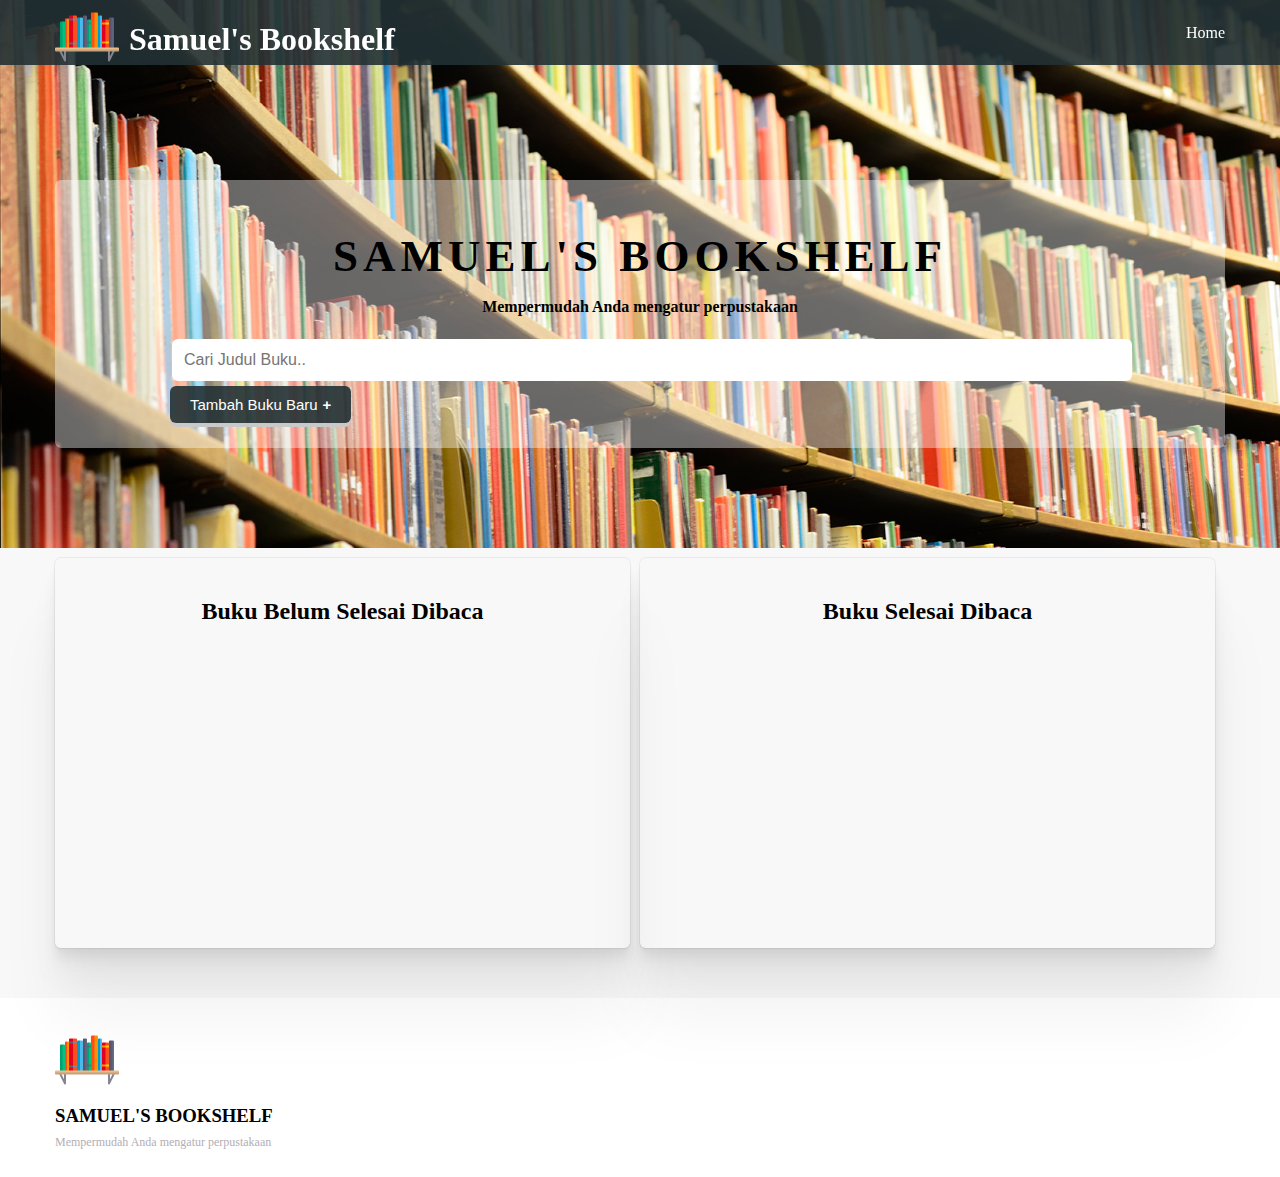
==== index.html @ e592c239 "first edition" ====
<!DOCTYPE html>
<html lang="en">
	<head>
		<meta charset="UTF-8" />
		<meta http-equiv="X-UA-Compatible" content="IE=edge" />
		<meta name="viewport" content="width=device-width, initial-scale=1.0" />
		<link rel="stylesheet" href="style.css" />
		<title>Samuel's Bookshelf</title>
	</head>
	<body>
		<header>
			<div class="container">
				<div class="header-logo">
					<img src="assets/icon/bookshelf.png" alt="" class="logo" />
				</div>
				<div class="header-title">
					<h1 class="title">Samuel's Bookshelf</h1>
				</div>
				<div class="header-right"><a href="/index.html">Home</a></div>
			</div>
		</header>
		<div class="top-wrapper">
			<div class="container top">
				<h1>SAMUEL'S BOOKSHELF</h1>
				<p>Mempermudah Anda mengatur perpustakaan</p>
				<div class="search-wrapper">
					<form class="Findform" action="#" id="Findform">
						<input
							type="text"
							id="Ftitle"
							name="Ftitle"
							placeholder="Cari Judul Buku.."
						/>
					</form>
				</div>
				<div class="add-wrapper">
					<button class="collapsible add-btn">
						Tambah Buku Baru
					</button>
					<div class="content">
						<div class="add-book">
							<form class="form" action="#" id="form">
								<label for="title">Judul Buku</label>
								<input
									type="text"
									id="title"
									name="title"
									placeholder="Judul buku.."
									required
								/>

								<label for="author">Penulis</label>
								<input
									type="text"
									id="author"
									name="author"
									placeholder="Nama penulis.."
									required
								/>

								<label for="year">Tahun</label>
								<input
									type="number"
									id="year"
									name="year"
									placeholder="Tahun penulisan.."
									required
								/>

								<label for="sRead">Mulai Dibaca</label>
								<input
									type="date"
									id="sRead"
									name="sRead"
									required
								/>
								<input
									type="checkbox"
									name="FinishedRead"
									id="isRead"
								/>
								<label for="Fread">Selesai Dibaca</label>
								<div class="submit-btn">
									<button
										type="submit"
										value="Submit"
										name="Submit"
										class="btn add-btn"
									>
										Tambahkan
									</button>
								</div>
							</form>
						</div>
					</div>
				</div>
			</div>
		</div>
		<div class="book-list-wrapper">
			<div class="container">
				<div class="book-list">
					<div class="unfinished-wrapper list">
						<div class="container-book">
							<h2>Buku Belum Selesai Dibaca</h2>
							<div class="list-item" id="books"></div>
						</div>
					</div>
					<div class="finished-wrapper list">
						<div class="container-book">
							<h2>Buku Selesai Dibaca</h2>
							<div class="list-item" id="completed-books"></div>
						</div>
					</div>
				</div>
			</div>
		</div>
		<footer>
			<div class="container">
				<a href="/index.html">
					<img src="assets/icon/bookshelf.png" />
					<h3>SAMUEL'S BOOKSHELF</h3></a
				>
				<p>Mempermudah Anda mengatur perpustakaan</p>
			</div>
		</footer>
		<script src="/js/script.js" type="text/javascript"></script>
	</body>
</html>
---- style.css ----
body {
    margin: 0;
    font-family: "Lucida Grande";
}
a {
    text-decoration: none;
    color: white;
}

.container {
    width: 1170px;
    padding: 0 15px;
    margin: 0 auto;
}

header {
    height: 65px;
    width: 100%;
    background-color: rgba(34, 49, 52, 0.9); 
    position: fixed;
    top: 0;
    z-index: 10;
}

.logo {
    width: 64px;
    margin-top: 5px;
}

.header-logo {
    float: left;
}
.header-title {
    float: left;
    margin-left: 10px;
    color: white;
}

.header-right {
    float: right;
    margin-right: -25px;
}

.header-right a {
    line-height: 65px;
    padding: 0 25px;
    color: white;
    display: block;
    float: left;
    transition: all 0.5s;
}

.header-right a:hover {
    background-color: rgba(255, 255, 255, 0.3);
}

.top-wrapper {
    padding: 180px 0 100px 0;
    background-image: url(assets/icon/bookShelf_pict.jpg);
    background-size: cover;
    color: black;
    text-align: center;
}
.top {
    background: rgb(255, 255, 255, 0.4);
    padding: 20px 0;
    border-radius: 6px;
}

.top-wrapper h1 {
    font-size: 45px;
    font-weight: bold;
    letter-spacing: 5px;
    margin-bottom: 10px;
}

.top-wrapper p {
    margin-bottom: 3px;
    font-size: 16px;
    font-weight: 700;
}
.search-wrapper {
    padding: 20px 0 5px 0;
    width: 80%;
    margin: auto;
}

.form-search {
    width: 80%;
    margin: auto auto;
}

#Ftitle {
    width: 100%;
    font-size: 16px;
    padding: 12px;
    border-radius: 6px;
    border: none;
}

.btn {
    padding: 12px 24px;
    color: black;
    display: inline-block;
    opacity: 0.8;
    border-radius: 30px;
}

.btn:hover {
    opacity: 1;
}

.submit-btn {
    margin-top: 10px;
}

.add-wrapper {
    margin-left: 115px;
    text-align: left;
}
.add-book {
    border-radius: 5px;
    background-color: #f2f2f2;
    padding: 20px;
    text-align: left;
}
.add-wrapper input[type=text],[type=date],[type=number],
select {
    width: 100%;
    padding: 12px 20px;
    margin: 8px 0;
    display: inline-block;
    border: 1px solid #ccc;
    border-radius: 4px;
    box-sizing: border-box;
}

.add-btn {
    /* width: 100%; */
    display: inline-block;
    padding: 10px 20px;
    font-size: 16px;
    cursor: pointer;
    text-align: center;
    text-decoration: none;
    outline: none;
    color: #fff;
    background-color: rgba(34, 49, 52, 0.9);
    border: none;
    border-radius: 6px;
    box-shadow: 0 4px rgb(201, 201, 201);
}
.add-btn:hover {
background-color: rgba(34, 49, 52);
}

.add-btn:active {
    background-color: rgba(34, 49, 52);
    box-shadow: 0 2px #666;
    transform: translateY(2px);
}

.check-button {
    background: url('assets/icon/check.png');
    background-size: contain;
    width: 40px;
    height: 40px;
    cursor: pointer;
    border: none;
    float: right;
}

.check-button:hover {
    background: url('assets/icon/checked.png');
    background-size: contain;
}

.check-button:focus,
.trash-button {
    outline: none;
}

.collapsible {
    text-align: left;
    outline: none;
    font-size: 15px;
}

.active,
.collapsible:hover {
    background-color: rgba(34, 49, 52);
}

.collapsible:after {
    content: '\002B';
    color: white;
    font-weight: bold;
    float: right;
    margin-left: 5px;
}

.active:after {
    content: "\2212";
}

.content {
    margin-top: 5px;
    padding: 0 18px;
    max-height: 0;
    max-width: 930px;
    overflow: hidden;
    transition: max-height 0.2s ease-out;
    background-color: #f1f1f1;
    border-radius: 6px;
}

.book-list-wrapper {
    background-color: #f8f8f8;
}
.book-list {
    display: flex;
    flex-direction: row;
    min-height: 400px;
    /* margin-bottom: 100px; */
    padding-bottom: 50px;
}

.list, .updates {
    flex: 1;
    box-shadow: 0 0 0 1px rgba(53, 72, 91, .07), 0 2px 2px rgba(0, 0, 0, .01), 0 4px 4px rgba(0, 0, 0, .02), 0 10px 8px rgba(0, 0, 0, .03), 0 15px 15px rgba(0, 0, 0, .03), 0 30px 30px rgba(0, 0, 0, .04), 0 70px 65px rgba(0, 0, 0, .05);
    margin: 10px 10px 0 0;
    padding: 20px;
    padding-bottom: 50px;
    border-radius: 6px;
}

.inner {
    padding: 20px;
    color: white;
    display: flex;
    flex-direction: row;
    background-color: rgba(34, 49, 52, 0.9);
    border-radius: 30px;
    box-shadow: rgba(0, 0, 0, 0.4) 0px 2px 4px, rgba(0, 0, 0, 0.3) 0px 7px 13px -3px, rgba(0, 0, 0, 0.2) 0px -3px 0px inset;
    margin-bottom: 20px;
}

.inner p {
    line-height: 0.5;
}

.inner-book {
    flex: 80%;
}
.action {
    flex: 20%;
    margin: auto;
}

.container-book h2 {
    text-align: center;
}

.dropbtn {
        background: url(/assets/icon/more.png);
        background-size: contain;
        width: 40px;
        height: 40px;
        color: white;
        padding: 16px;
        font-size: 16px;
        border: none;
        cursor: pointer;
}

.dropDown {
    position: relative;
    display: inline-block;
    position: relative;
    left: 60px;
}

.dropDownContent {
    display: none;
    position: absolute;
    background-color: #f9f9f9;
    min-width: 160px;
    box-shadow: 0px 8px 16px 0px rgba(0, 0, 0, 0.2);
    z-index: 1;
}

.dropDownContent a {
    color: black;
    padding: 12px 16px;
    text-decoration: none;
    display: block;
}

.dropDownContent a:hover {
    background-color: #f1f1f1
}

.dropDown:hover .dropDownContent {
    display: block;
    cursor: pointer;
}

.dropDown:hover .dropbtn {
    background: url(/assets/icon/more-hov.png);
    background-size: contain;
    width: 40px;
    height: 40px;
}

footer img {
    width: 64px;
}

footer p {
    color: #b3aeb5;
    font-size: 12px;
}

footer {
    padding-top: 30px;
    padding-bottom: 20px;
    line-height: 0.5;
}
footer a {
    color: black;
}
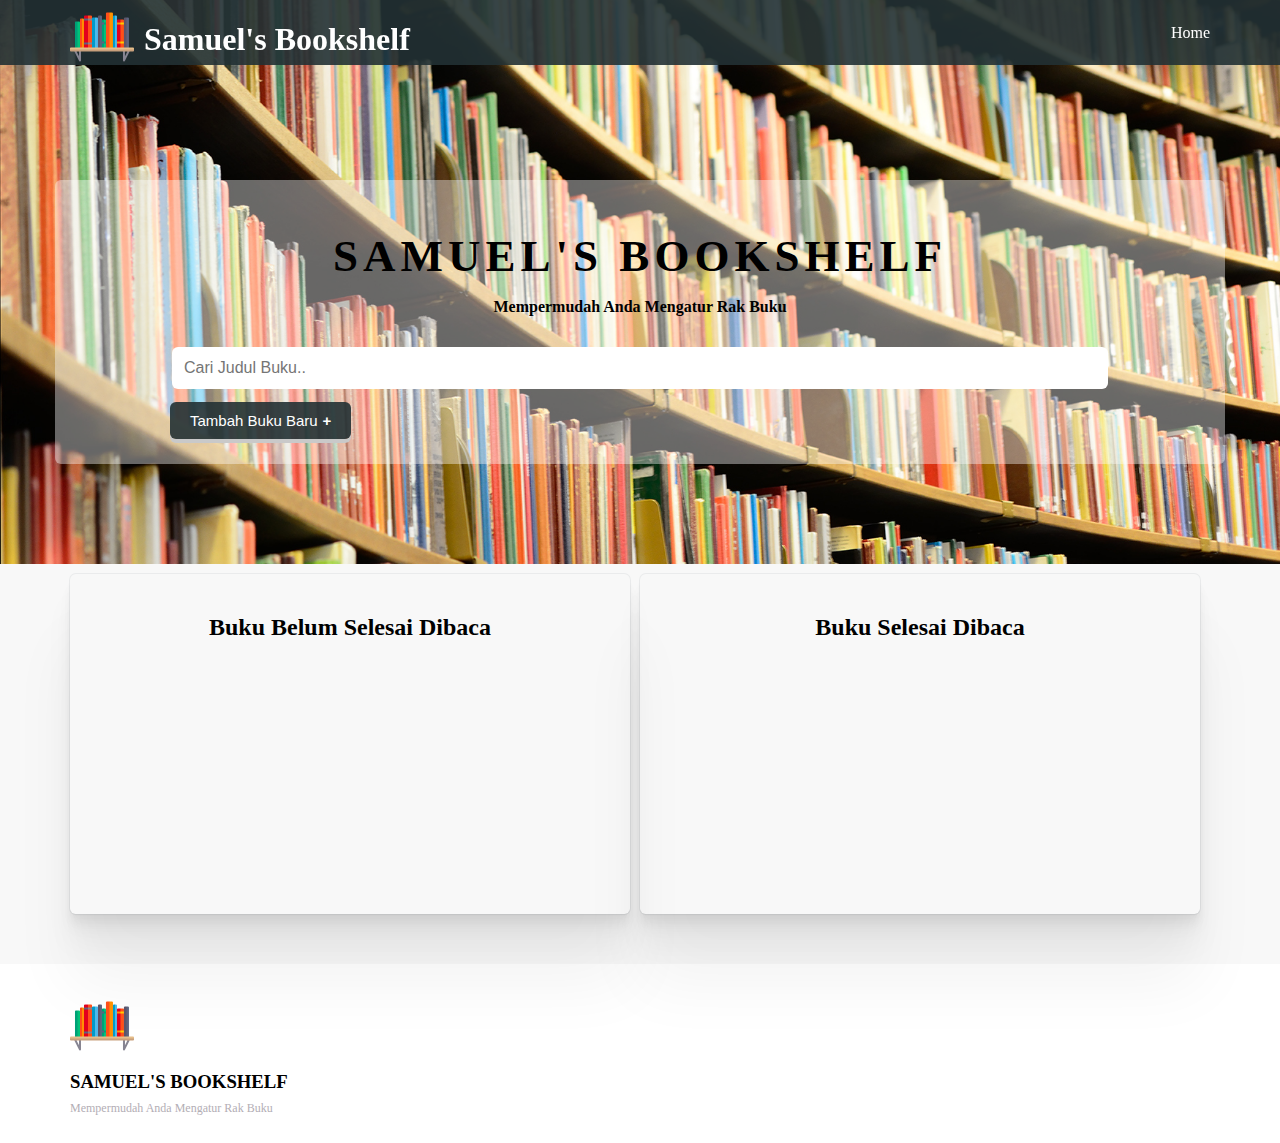
==== commit 359d78c7: "updating with responsive design" ====
--- a/index.html
+++ b/index.html
@@ -5,6 +5,7 @@
 		<meta http-equiv="X-UA-Compatible" content="IE=edge" />
 		<meta name="viewport" content="width=device-width, initial-scale=1.0" />
 		<link rel="stylesheet" href="style.css" />
+		<link rel="stylesheet" href="responsive.css" />
 		<title>Samuel's Bookshelf</title>
 	</head>
 	<body>
@@ -22,7 +23,7 @@
 		<div class="top-wrapper">
 			<div class="container top">
 				<h1>SAMUEL'S BOOKSHELF</h1>
-				<p>Mempermudah Anda mengatur perpustakaan</p>
+				<p>Mempermudah Anda Mengatur Rak Buku</p>
 				<div class="search-wrapper">
 					<form class="Findform" action="#" id="Findform">
 						<input
@@ -120,7 +121,7 @@
 					<img src="assets/icon/bookshelf.png" />
 					<h3>SAMUEL'S BOOKSHELF</h3></a
 				>
-				<p>Mempermudah Anda mengatur perpustakaan</p>
+				<p>Mempermudah Anda Mengatur Rak Buku</p>
 			</div>
 		</footer>
 		<script src="/js/script.js" type="text/javascript"></script>
--- a/style.css
+++ b/style.css
@@ -1,3 +1,7 @@
+* {
+    box-sizing: border-box;
+}
+
 body {
     margin: 0;
     font-family: "Lucida Grande";
@@ -30,6 +34,7 @@
 .header-logo {
     float: left;
 }
+
 .header-title {
     float: left;
     margin-left: 10px;
@@ -114,18 +119,19 @@
     margin-top: 10px;
 }
 
-.add-wrapper {
+.add-wrapper, .update-wrapper {
     margin-left: 115px;
     text-align: left;
 }
-.add-book {
+.add-book, .update-book {
     border-radius: 5px;
     background-color: #f2f2f2;
     padding: 20px;
     text-align: left;
 }
-.add-wrapper input[type=text],[type=date],[type=number],
-select {
+input[type=text],
+[type=date],
+[type=number] {
     width: 100%;
     padding: 12px 20px;
     margin: 8px 0;
@@ -160,26 +166,6 @@
     transform: translateY(2px);
 }
 
-.check-button {
-    background: url('assets/icon/check.png');
-    background-size: contain;
-    width: 40px;
-    height: 40px;
-    cursor: pointer;
-    border: none;
-    float: right;
-}
-
-.check-button:hover {
-    background: url('assets/icon/checked.png');
-    background-size: contain;
-}
-
-.check-button:focus,
-.trash-button {
-    outline: none;
-}
-
 .collapsible {
     text-align: left;
     outline: none;
@@ -221,7 +207,6 @@
     display: flex;
     flex-direction: row;
     min-height: 400px;
-    /* margin-bottom: 100px; */
     padding-bottom: 50px;
 }
 
@@ -250,10 +235,10 @@
 }
 
 .inner-book {
-    flex: 80%;
+    flex: 70%;
 }
 .action {
-    flex: 20%;
+    flex: 30%;
     margin: auto;
 }
 
@@ -276,7 +261,6 @@
 .dropDown {
     position: relative;
     display: inline-block;
-    position: relative;
     left: 60px;
 }
 
@@ -287,6 +271,7 @@
     min-width: 160px;
     box-shadow: 0px 8px 16px 0px rgba(0, 0, 0, 0.2);
     z-index: 1;
+    border-radius: 15px;
 }
 
 .dropDownContent a {
--- a/responsive.css
+++ b/responsive.css
@@ -0,0 +1,135 @@
+@media all and (max-width: 1024px) {
+    header {
+        height: 65px;
+        width: 100%;
+    }
+    .container {
+        max-width: 700px;
+        margin: 0 auto;
+    }
+    .logo {
+        width: 64px;
+    }
+    .header-title h1 {
+        font-size: 32px;
+    }
+    .header-right {
+        margin: 0;
+    }
+    .header-right a {
+        font-size: 18px;
+        line-height: 60px;
+    }
+    .top-wrapper h1 {
+        font-size: 32px;
+    }
+    .add-wrapper {
+        margin-left: 70px;
+    }
+    .update-wrapper {
+        margin-left: 0;
+        text-align: left;
+    }
+    .content {
+        max-width: 550px;
+    }
+    .book-list{
+        min-height: 300px;
+        flex-direction: column;
+    }
+    .inner h3, p {
+        margin: 10px 0 20px 30px;
+    }
+    .dropDownContent {
+        min-width: 120px;
+    }
+    .dropDown {
+        left: 0;
+    }
+    .dropbtn {
+        float: none;
+        margin: 20px 60px;
+        padding: 10px;
+        width: 70px;
+        height: 70px;
+    }
+    .dropDown:hover .dropbtn {
+        width: 70px;
+        height: 70px;
+    }
+    footer p {
+        margin-left: 0;
+    }
+}
+
+@media all and (max-width: 670px) {
+header {
+        height: 65px;
+        width: 100%;
+    }
+    .container {
+        max-width: 360px;
+        margin: 0 auto;
+    }
+    .logo {
+        width: 42px;
+        margin-top: 15px;
+    }
+    .header-title h1 {
+        font-size: 26px;
+        margin-top: 20px;
+    }
+    .header-right {
+        display: none;
+    }
+    .top-wrapper {
+        width: 100%;
+    }
+    .top-wrapper h1 {
+        font-size: 32px;
+    }
+    .add-wrapper {
+        margin-left: 35px;
+    }
+    .content {
+        max-width: 550px;
+    }
+
+    .book-list {
+        min-height: 300px;
+        flex-direction: column;
+    }
+    .container-book h2 {
+        font-size: 22px;
+    }
+    .inner h3{
+        font-size: 20px;
+        margin-left: 0;
+    }
+    .inner p {
+        line-height: 1.2;
+        margin-left: 0;
+    }
+    .dropDownContent {
+        min-width: 120px;
+    }
+    .dropDown {
+        left: 0;
+    }
+    .dropbtn {
+        float: none;
+        margin: 0;
+        padding: 10px;
+        width: 70px;
+        height: 70px;
+    }
+
+    .dropDown:hover .dropbtn {
+        width: 70px;
+        height: 70px;
+    }
+
+    footer p {
+        margin-left: 0;
+    }
+}